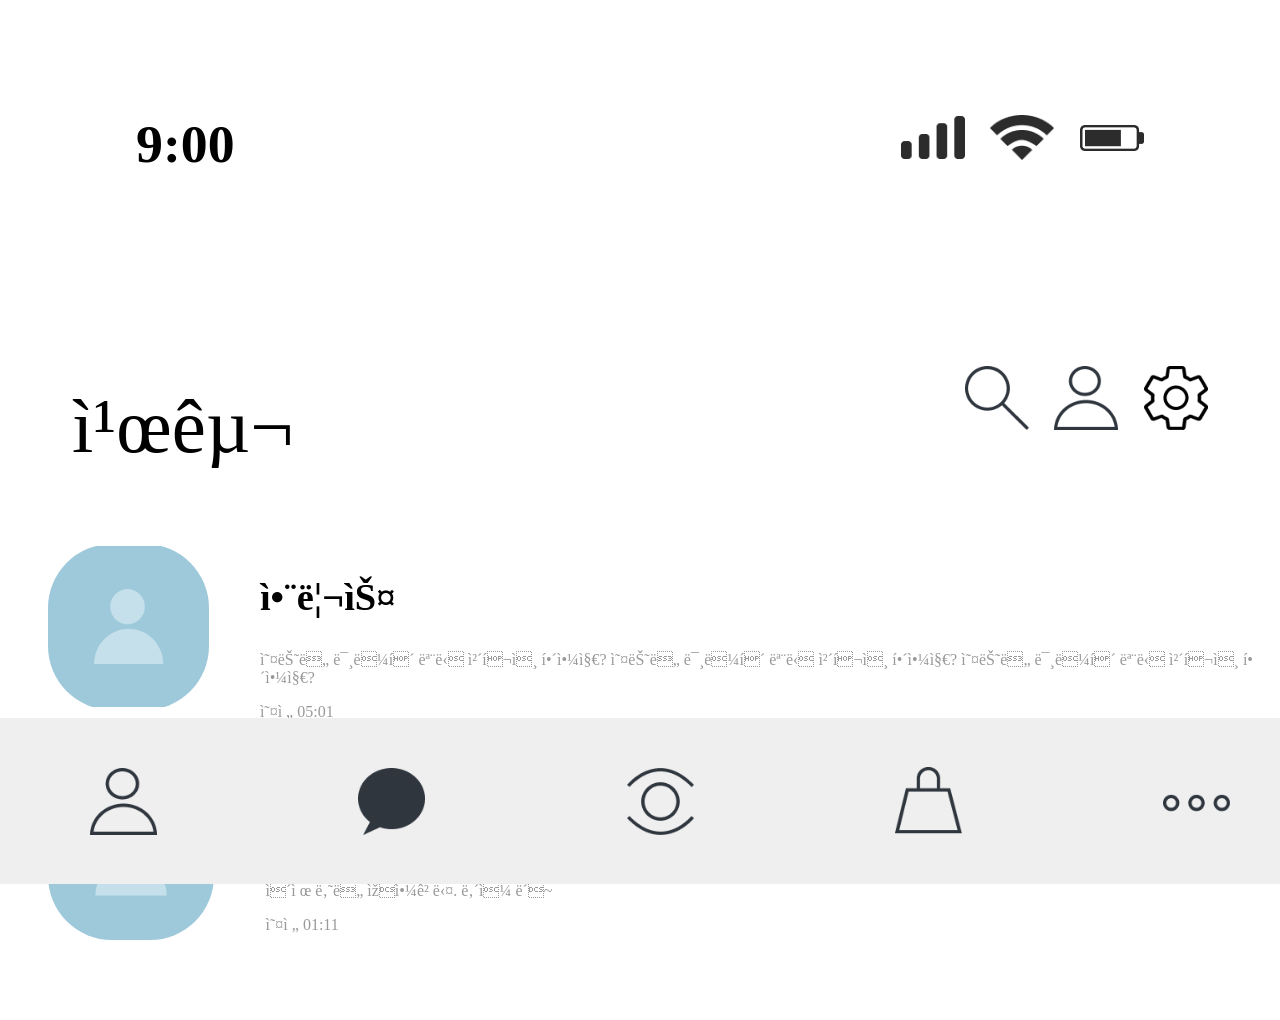
==== chat.html @ 11735347 "MegaTalk" ====
<!DOCTYPE html>
<html lang="ko">
  <head>
    <meta charset="UFT-8">
    <title>메가 톡</title>
    <link rel="stylesheet" href="css/chat.css">
  </head>
  <body>
    <header>
      <div id="data">
        <p id="time">9:00</p>
        <ul>
          <li class="cellular">셀룰러</a>
          <li class="wifi">와이파이</a>
          <li class="battery">battery</a>
        </ul>
      </div>
      <div id="edit">
        <h2>친구</h2>
        <ul>
          <li class="glass">돋보기</li>
          <li class="person">사람</li>
          <li class="gear">톱니바퀴</li>
        </ul>
      </div>
      </header>
    <main>
      <article>        
        <section id="friend">             
          <section id="friendlist">              
            <ul id="chats">
              <li class="chat">                
                  <div class="avatar"></div>
                  <a class= "contents" href="./chatting.html">
                    <h2>앨리스</h2>
                    <p>
                      오늘도 미라클 모닝 체크인 해야지? 
                      오늘도 미라클 모닝 체크인 해야지? 
                      오늘도 미라클 모닝 체크인 해야지?  
                    </p>     
                    <time datetime="05:01">오전 05:01</time>                                   
                  </a>                               
              </li>                                
              <li class="chat">
                <div class="avatar"></div>
                <div class="contents">
                  <h2>체셔 캣</h2>
                  <p>
                    이제 나도 자야겠다. 내일 봐~
                  </p>
                <time datetime="01:11">오전 01:11</time>
                </div>
              </li>                                    
            </ul>          
          </section>
        </section>  
      </article>
      <article id="bottom">
        <ul>
          <li>
            <a class="friend" href="megatalk.html" >친구</a>
          </li>
          <li>
            <a class="chattion" href="chat.html">채팅</a>
          </li>
          <li>
            <a class="view" href="">뷰</a>
          </li>
          <li>
            <a class="shopping" href="">쇼핑</a>
          </li>
          <li>
            <a class="more" href="">더보기</a>
          </li>
        </ul>
      </article>
    </main>
    <footer>
    </footer>
  </body>
</html>
---- css/chat.css ----
*{
  word-break: keep-all;
 
}

ul,li{
  list-style: none;
}

#data{
  display: flex;
  justify-content: space-between;
  padding: 4vw 10vw;
  height: 12.3vw;
}

#time{
  display: inline-block;
  font-size: 4.2vw;
  font-weight: 900;
  color: black;
}

#data ul{
  display: flex;
  gap: 2vw;
}

#data li{
  height: 100%;
  background-repeat: no-repeat;
  background-position: 0 50%;
  background-size: contain;
  text-indent: -1000px;
  overflow: hidden;
}

#data .cellular{
  width: 5vw;
  background-image: url(../images/cellular.png);
}

#data .wifi{
  width: 5vw;
  background-image: url(../images/wifi.png);
}

#data .battery{
  width: 5vw;
  background-image: url(../images/battery.png);
}

#edit{
  display: flex;
  justify-content: space-between;
  padding: 4vw 5vw;
  height: 12.3vw;
  
}

#edit h2{
  font-size: 6vw;
  font-weight: 500;
}

#edit ul{
  display: flex;
  gap: 2vw;
}

#edit li{
  height: 100%;
  background-repeat: no-repeat;
  background-position: 0 50%;
  background-size: contain;
  text-indent: -1000px;
  overflow: hidden;
}

#edit .glass{
  width: 5vw;
  background-image: url(../images/search.png);
}

#edit .person{
  width: 5vw;
  background-image: url(../images/user-blank.png);
}

#edit .gear{
  width: 5vw;
  background-image: url(../images/settings.png);
}

#friendlist .avatar{
  width: 13vw;
  height: 13vw;
  margin-bottom: 5vw;
  margin-right: 4vw;
  border-radius: 5vw;
  background: url(../images/avatar.png) no-repeat 0 50%;
  background-size: contain;
  text-indent: -1000px;
  overflow: hidden;
}

#friendlist ul li {
  display: flex;
  
}

.chat .contents{
  text-decoration: none;
}

.chat .contents p{
  display: flex;
  align-items: center;
  
  color: #999;  
}

.chat .contents time{
  display: flex;
  
  align-self: flex-end;
  color: #999;  
}

 .contents h2{
  font-size: 3vw;
  color: black;
} 

#bottom{
  position: fixed;
  left: 0;
  bottom: 0;
  width: 100%;
  
}

#bottom ul{
  display: flex;
  background-color: #EFEFEF;
  justify-content: space-between;
}

#bottom ul li{
  width: 13vw;
  height: 13vw;
}

#bottom a {
  display: block;
  margin-right: 100;
  width: 100%;
  height: 100%;
  background-repeat: no-repeat;
  background-position: 50% 50%;
  background-size: 40%;
  text-indent: -1000px;
  overflow: hidden;
}

#bottom .friend{
  background-image: url(../images/user-blank.png);
}

#bottom .chattion {
  background-image: url(../images/chat-fill.png);
}

#bottom .view {
  background-image: url(../images/view-blank.png);
}

#bottom .shopping {
  background-image: url(../images/shopping-blank.png);
}

#bottom .more {
  background-image: url(../images/more-blank.png);
}
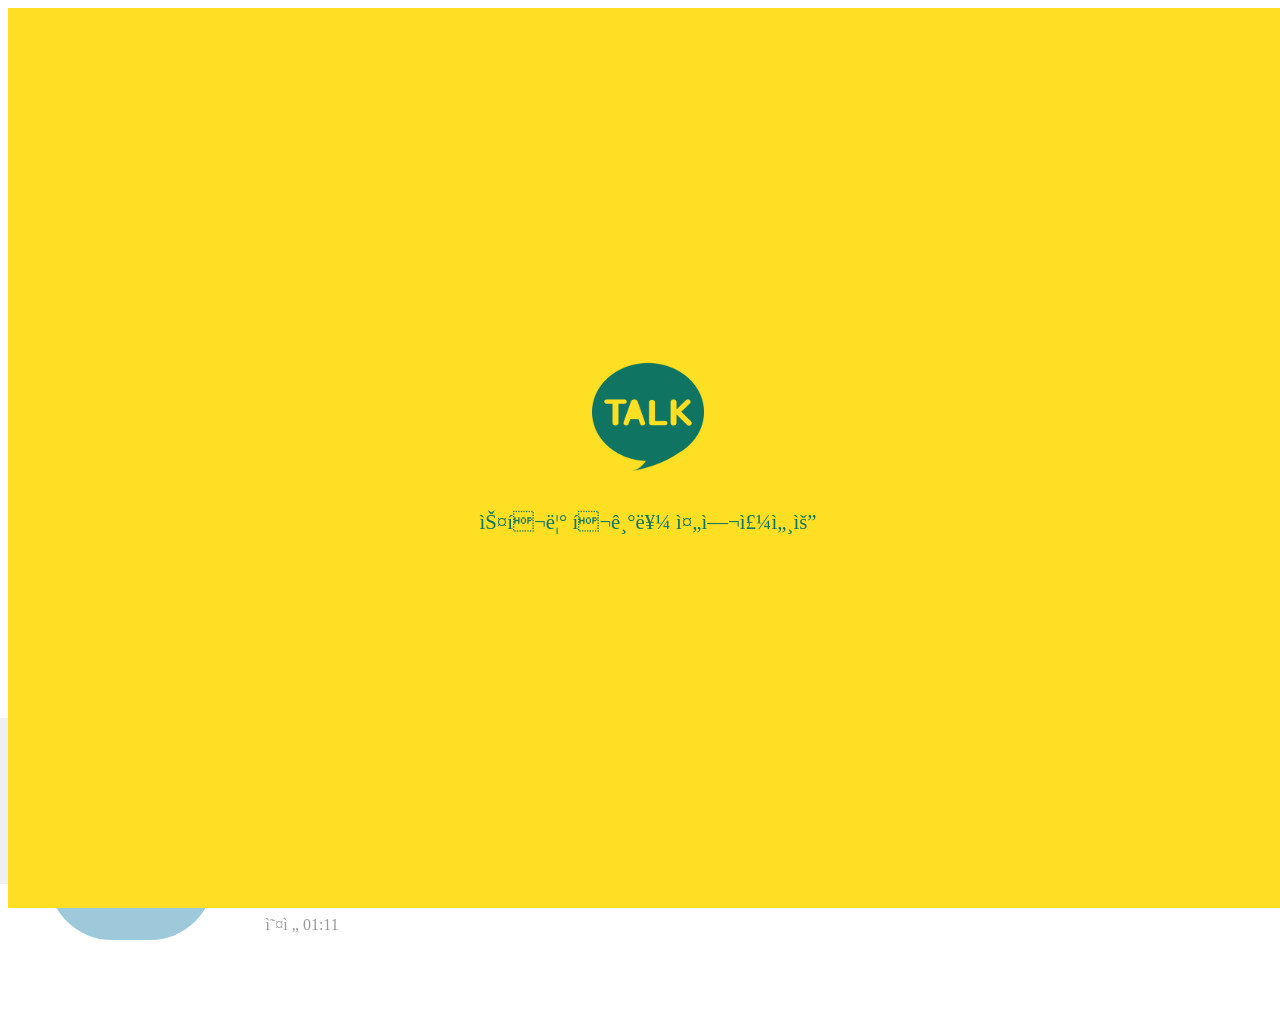
==== commit a28b0049: "수정" ====
--- a/chat.html
+++ b/chat.html
@@ -4,8 +4,13 @@
     <meta charset="UFT-8">
     <title>메가 톡</title>
     <link rel="stylesheet" href="css/chat.css">
+    <link rel="stylesheet" href="css/common.css">
   </head>
   <body>
+    <div id="no-mobile">
+      <div class="logo">메가 톡</div>
+      <p>스크린 크기를 줄여주세요</p>
+    </div>
     <header>
       <div id="data">
         <p id="time">9:00</p>
--- a/css/common.css
+++ b/css/common.css
@@ -0,0 +1,33 @@
+
+#no-mobile { 
+  display:none;
+}    
+
+@media (min-width: 600px) {
+  #no-mobile {
+      position: fixed;
+      display: flex;
+      flex-direction: column;
+      justify-content: center;
+      align-items: center;
+      width: 100vw;
+      height: 100vh;
+      z-index: 100;
+      color: #0F7562;
+      background-color: #FFDF23;
+  }
+
+  #no-mobile .logo {
+      margin-bottom: 1em;
+      width: 7em;
+      height: 7em;
+      background:url(../images/logo.png) no-repeat 0 50%;
+      background-size: contain;
+      text-indent: -1000px;
+      overflow: hidden;    
+  }
+
+  #no-mobile p {
+      font-size: 1.3em;
+  }
+}
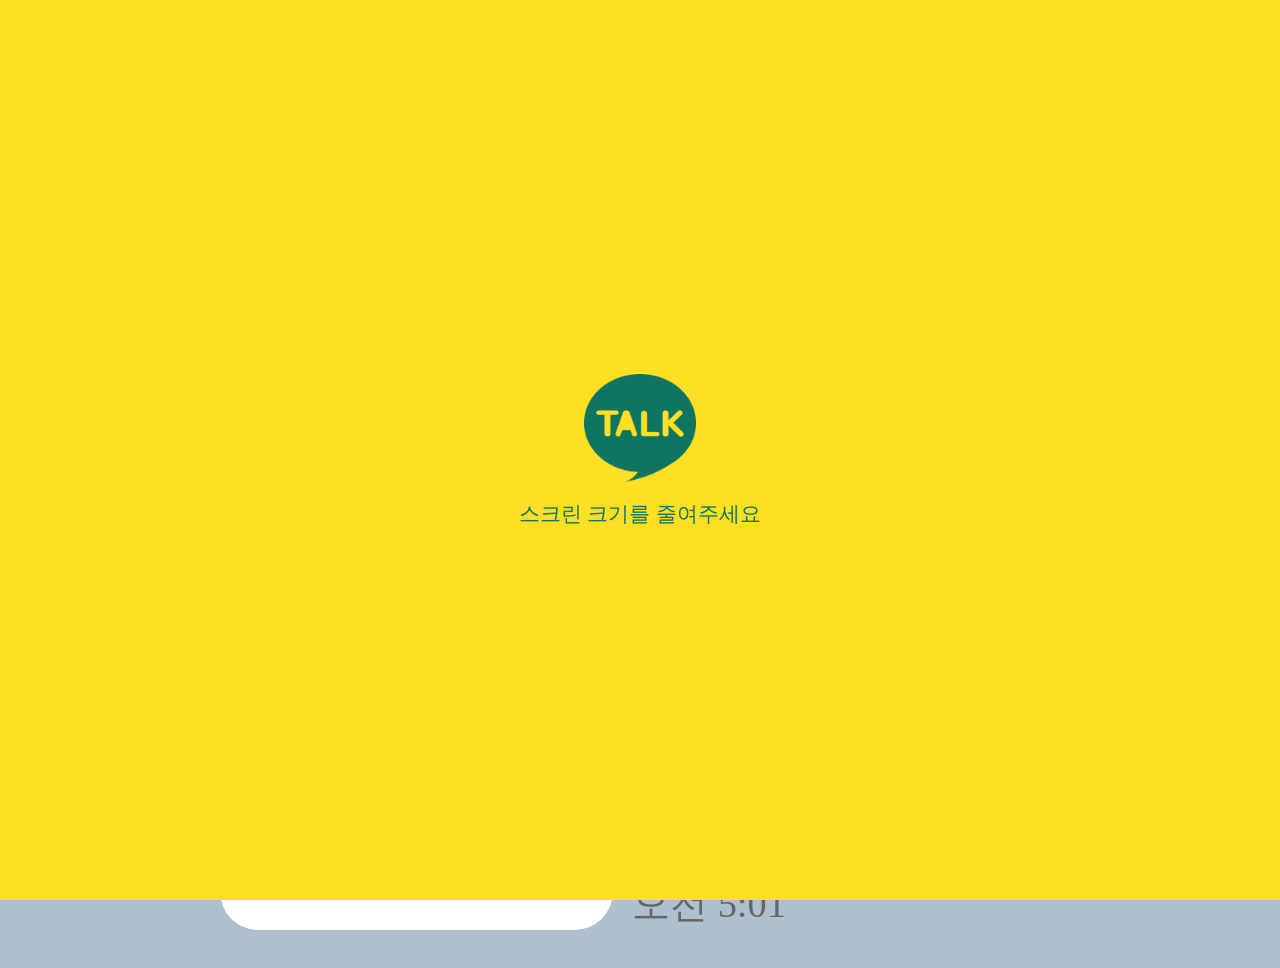
==== commit 49d186f5: "complete MegaTalk" ====
--- a/chat.html
+++ b/chat.html
@@ -1,86 +1,83 @@
 <!DOCTYPE html>
 <html lang="ko">
-  <head>
-    <meta charset="UFT-8">
-    <title>메가 톡</title>
-    <link rel="stylesheet" href="css/chat.css">
-    <link rel="stylesheet" href="css/common.css">
-  </head>
-  <body>
-    <div id="no-mobile">
-      <div class="logo">메가 톡</div>
-      <p>스크린 크기를 줄여주세요</p>
-    </div>
-    <header>
-      <div id="data">
-        <p id="time">9:00</p>
-        <ul>
-          <li class="cellular">셀룰러</a>
-          <li class="wifi">와이파이</a>
-          <li class="battery">battery</a>
-        </ul>
-      </div>
-      <div id="edit">
-        <h2>친구</h2>
-        <ul>
-          <li class="glass">돋보기</li>
-          <li class="person">사람</li>
-          <li class="gear">톱니바퀴</li>
-        </ul>
-      </div>
-      </header>
-    <main>
-      <article>        
-        <section id="friend">             
-          <section id="friendlist">              
-            <ul id="chats">
-              <li class="chat">                
-                  <div class="avatar"></div>
-                  <a class= "contents" href="./chatting.html">
-                    <h2>앨리스</h2>
-                    <p>
-                      오늘도 미라클 모닝 체크인 해야지? 
-                      오늘도 미라클 모닝 체크인 해야지? 
-                      오늘도 미라클 모닝 체크인 해야지?  
-                    </p>     
-                    <time datetime="05:01">오전 05:01</time>                                   
-                  </a>                               
-              </li>                                
-              <li class="chat">
-                <div class="avatar"></div>
-                <div class="contents">
-                  <h2>체셔 캣</h2>
-                  <p>
-                    이제 나도 자야겠다. 내일 봐~
-                  </p>
-                <time datetime="01:11">오전 01:11</time>
-                </div>
-              </li>                                    
-            </ul>          
-          </section>
-        </section>  
-      </article>
-      <article id="bottom">
-        <ul>
-          <li>
-            <a class="friend" href="megatalk.html" >친구</a>
-          </li>
-          <li>
-            <a class="chattion" href="chat.html">채팅</a>
-          </li>
-          <li>
-            <a class="view" href="">뷰</a>
-          </li>
-          <li>
-            <a class="shopping" href="">쇼핑</a>
-          </li>
-          <li>
-            <a class="more" href="">더보기</a>
-          </li>
-        </ul>
-      </article>
-    </main>
-    <footer>
-    </footer>
-  </body>
-</html>+    <head>
+        <meta charset="UTF-8">
+        <meta name="viewport" content="width=device-width,initial-scale=1.0,minimum-scale=1.0,maximum-scale=1.0,user-scalable=no,viewport-fit=cover">
+        <title>메가톡</title>
+        <link rel="stylesheet" href="./css/global.css">
+        <link rel="stylesheet" href="./css/common.css">
+        <link rel="stylesheet" href="./css/status-bar.css">
+        <link rel="stylesheet" href="./css/header.css">
+        <link rel="stylesheet" href="./css/chat.css">
+    </head>
+    <body>
+        <div id="no-mobile">
+            <div class="logo">메가 톡</div>
+            <p>스크린 크기를 줄여주세요</p>
+        </div>
+        <main>
+            <aside id="status-bar">
+                <time datetime="09:00">9:00</time>
+                <ul>
+                    <li class="cellular">cellular</li>
+                    <li class="wifi">wifi</li>
+                    <li class="battery">battery</li>
+                </ul>
+            </aside>
+            <header>
+                <a class="back" href="chats.html">뒤로 가기</a>
+                <h1>앨리스</h1>
+                <nav>
+                    <ul>
+                        <li class="search">
+                            <a href="chat.html">검색</a>
+                        </li>
+                        <li class="menu">
+                            <a href="chat.html">메뉴</a>
+                        </li>
+                    </ul>
+                </nav>
+            </header>
+            <article>
+                <section id="conversation">
+                    <ul>
+                        <li>
+                            <div>
+                                <span class="avatar">프로필 이미지</span>
+                            </div>
+                            <div class="contents">
+                                <h2 class="name">앨리스</h2>
+                                <p class="message">
+                                    오늘도 미라클 모닝 체크인 해야지?
+                                    오늘도 미라클 모닝 체크인 해야지?
+                                    오늘도 미라클 모닝!
+                                </p>
+                            </div>
+                            <time datetime="05:01">오전 5:01</time>
+                        </li>
+                        <li>
+                            <div>
+                                <span class="avatar">프로필 이미지</span>
+                            </div>
+                            <div class="contents">
+                                <h2 class="name">앨리스</h2>
+                                <p class="message">
+                                    언제 일어났니?
+                                </p>
+                            </div>
+                            <time datetime="05:01">오전 5:01</time>
+                        </li>
+                    </ul>
+                </section>
+                <section id="reply">
+                    <button class="plus" type="button">더보기</button>
+                    <form>
+                        <input type="text" name="message">
+                        <button class="emoji" type="button">이모지 추가</button>
+                        <button class="send" type="submit">메세지 전송</button>
+                    </form>
+                </section>
+            </article>
+        </main>
+    </body>
+</html>
--- a/css/global.css
+++ b/css/global.css
@@ -0,0 +1,18 @@
+* {
+  font-size: 16px;
+  font-family: 'Spoqa Han Sans Neo', 'sans-serif';
+  margin: 0;
+  padding: 0;
+  list-style: none;
+  word-break: keep-all;
+  box-sizing: border-box;
+}
+
+a {
+  text-decoration: none;
+}
+
+button {
+  border: none;
+  background: none;
+}
--- a/css/common.css
+++ b/css/common.css
@@ -1,3 +1,12 @@
+.avatar {
+  width: 13vw;
+  height: 13vw;
+  border-radius: 5vw;
+  background:url(../images/avatar.png) no-repeat 0 50%;
+  background-size: contain;
+  text-indent: -1000px;
+  overflow: hidden;
+}
 
 #no-mobile { 
   display:none;
--- a/css/status-bar.css
+++ b/css/status-bar.css
@@ -0,0 +1,42 @@
+#status-bar {
+  display: flex;
+  justify-content: space-between;
+  padding: 4vw 10vw;
+  height: 12.3vw;
+}
+
+#status-bar time {
+  font-size: 4.2vw;
+  font-weight: 900;
+  color: #000;
+}
+
+#status-bar ul {
+  display: flex;
+  gap: 2vw;
+  height: 100%;
+}
+
+#status-bar li {
+  height: 100%;
+  background-repeat: no-repeat;
+  background-position: 0 50%;
+  background-size: contain;
+  text-indent: -1000px;
+  overflow: hidden;
+}
+
+#status-bar .cellular {
+  width: 5vw;
+  background-image: url(../images/cellular.png);
+}
+
+#status-bar .wifi {
+  width: 5vw;
+  background-image: url(../images/wifi.png);
+}
+
+#status-bar .battery {
+  width: 7.5vw;
+  background-image: url(../images/battery.png);
+}
--- a/css/header.css
+++ b/css/header.css
@@ -0,0 +1,44 @@
+header {
+  display: flex;
+  justify-content: space-between;    
+  align-items: center;
+  padding: 2vw 4.2vw;
+  height: 10vw;
+}
+
+header h1 {
+  font-size: 6vw;
+  font-weight: 500;
+}
+
+header ul {
+  display: flex;
+  gap: 4vw;
+}
+
+header li {
+  height: 5vw;
+}
+
+header a {
+  display: block;
+  width: 5vw;
+  height: 5vw;
+  background-repeat: no-repeat;
+  background-position: 0 0;
+  background-size: contain;
+  text-indent: -1000px;
+  overflow: hidden;
+}
+
+header .search a {
+  background-image: url(../images/search.png);
+}
+
+header .add-friend a {
+  background-image: url(../images/add-friend.png);
+}
+
+header .settings a {
+  background-image: url(../images/settings.png);
+}
--- a/css/chat.css
+++ b/css/chat.css
@@ -1,185 +1,127 @@
-*{
-  word-break: keep-all;
- 
+main {
+  background-color: #AEC0CE;
+  min-height: 100vh;
 }
 
-ul,li{
-  list-style: none;
-}
-
-#data{
-  display: flex;
-  justify-content: space-between;
-  padding: 4vw 10vw;
-  height: 12.3vw;
-}
-
-#time{
-  display: inline-block;
-  font-size: 4.2vw;
-  font-weight: 900;
-  color: black;
-}
-
-#data ul{
-  display: flex;
-  gap: 2vw;
-}
-
-#data li{
-  height: 100%;
-  background-repeat: no-repeat;
-  background-position: 0 50%;
+header .back {
+  display: block;
+  width: 5vw;
+  height: 5vw;
+  background: url("../images/chevron-left-black.png") no-repeat 0 0;
   background-size: contain;
   text-indent: -1000px;
   overflow: hidden;
 }
 
-#data .cellular{
-  width: 5vw;
-  background-image: url(../images/cellular.png);
+header .search a {
+  background-image: url("../images/search.png");
 }
 
-#data .wifi{
-  width: 5vw;
-  background-image: url(../images/wifi.png);
+header .menu a {
+  background-image: url("../images/hamburger.png");
 }
 
-#data .battery{
-  width: 5vw;
-  background-image: url(../images/battery.png);
+#conversation li {
+  display: flex;
+  padding: 3vw 4.2vw; 
 }
 
-#edit{
+#conversation .avatar {
+  display: block;
+  width: 10vw;
+  height: 10vw;
+  border-radius: 3.5vw;
+  background-position: 0 0;
+}
+
+#conversation .contents {
+  margin: 0 1.5vw 0 3vw;
+}
+
+#conversation .name {
+  font-size: 3.5vw;
+  font-weight: 400;
+  margin-bottom: 1.2vw;
+  color: #666;
+}
+
+#conversation .message {
+  position: relative;
+  font-size: 4vw;
+  font-weight: 400;
+  padding: 2vw;
+  border-radius: 3vw;
+  background-color: #FFF;
+}
+
+#conversation .message::after {
+  position: absolute;
+  top: 0;
+  display: block;
+  content: "";
+  left: -1vw;
+  width: 2vw;
+  height: 2vw;
+  border-top: 2vw solid #FFF;
+  border-right: 0 solid transparent;
+  border-bottom: 0 solid transparent;
+  border-left: 2vw solid transparent;
+}
+
+#conversation time {
+  font-size: 3vw;
+  width: 25vw;
+  align-self:flex-end;
+  color: #666;
+}
+
+#reply {
+  position: fixed;
+  bottom: 0;
   display: flex;
   justify-content: space-between;
-  padding: 4vw 5vw;
-  height: 12.3vw;
-  
+  align-items: center;
+  padding: 2.5vw 2.5vw 5vw;
+  width: 100%;
+  background-color: #FFF;
 }
 
-#edit h2{
-  font-size: 6vw;
-  font-weight: 500;
+#reply form {
+  display: flex;
+  justify-content: space-between;
+  gap: 1.5vw;
+  padding: 1.5vw;
+  width: 91%;
+  border: 1px solid #C5C4C4;
+  border-radius: 2.5vw;
+  background-color: #F9F8F8;
 }
 
-#edit ul{
-  display: flex;
-  gap: 2vw;
+#reply form input{
+  flex: 1;
+  border: none;
+  outline: none;
+  background-color: transparent;
 }
 
-#edit li{
-  height: 100%;
+#reply button {
+  width: 5vw;
+  height: 5vw;
   background-repeat: no-repeat;
-  background-position: 0 50%;
+  background-position: 0 0;
   background-size: contain;
   text-indent: -1000px;
   overflow: hidden;
 }
 
-#edit .glass{
-  width: 5vw;
-  background-image: url(../images/search.png);
+#reply .plus {
+  background-image: url("../images/plus.png");
 }
 
-#edit .person{
-  width: 5vw;
-  background-image: url(../images/user-blank.png);
+#reply .emoji {
+  background-image: url("../images/emoji.png");
 }
 
-#edit .gear{
-  width: 5vw;
-  background-image: url(../images/settings.png);
-}
-
-#friendlist .avatar{
-  width: 13vw;
-  height: 13vw;
-  margin-bottom: 5vw;
-  margin-right: 4vw;
-  border-radius: 5vw;
-  background: url(../images/avatar.png) no-repeat 0 50%;
-  background-size: contain;
-  text-indent: -1000px;
-  overflow: hidden;
-}
-
-#friendlist ul li {
-  display: flex;
-  
-}
-
-.chat .contents{
-  text-decoration: none;
-}
-
-.chat .contents p{
-  display: flex;
-  align-items: center;
-  
-  color: #999;  
-}
-
-.chat .contents time{
-  display: flex;
-  
-  align-self: flex-end;
-  color: #999;  
-}
-
- .contents h2{
-  font-size: 3vw;
-  color: black;
-} 
-
-#bottom{
-  position: fixed;
-  left: 0;
-  bottom: 0;
-  width: 100%;
-  
-}
-
-#bottom ul{
-  display: flex;
-  background-color: #EFEFEF;
-  justify-content: space-between;
-}
-
-#bottom ul li{
-  width: 13vw;
-  height: 13vw;
-}
-
-#bottom a {
-  display: block;
-  margin-right: 100;
-  width: 100%;
-  height: 100%;
-  background-repeat: no-repeat;
-  background-position: 50% 50%;
-  background-size: 40%;
-  text-indent: -1000px;
-  overflow: hidden;
-}
-
-#bottom .friend{
-  background-image: url(../images/user-blank.png);
-}
-
-#bottom .chattion {
-  background-image: url(../images/chat-fill.png);
-}
-
-#bottom .view {
-  background-image: url(../images/view-blank.png);
-}
-
-#bottom .shopping {
-  background-image: url(../images/shopping-blank.png);
-}
-
-#bottom .more {
-  background-image: url(../images/more-blank.png);
-}
-
+#reply .send {
+  background-image: url("../images/enter.png");
+}
